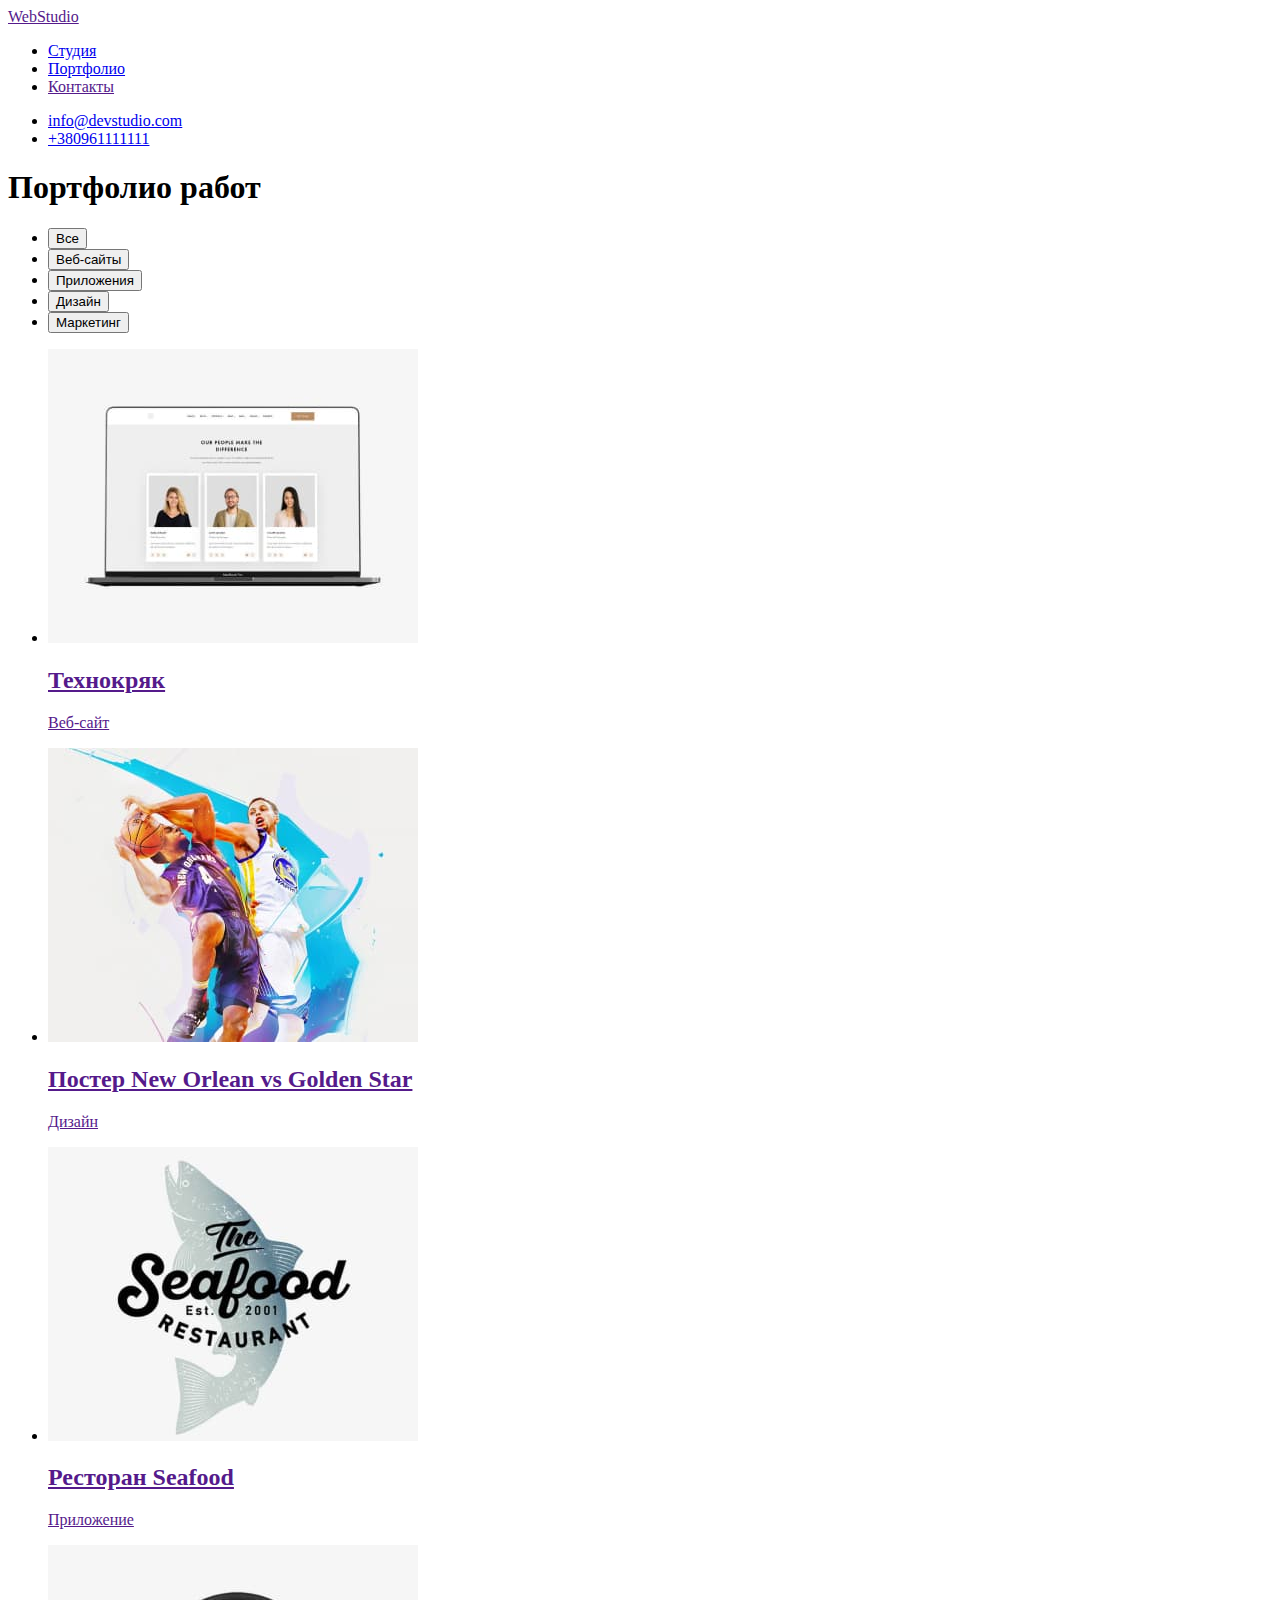
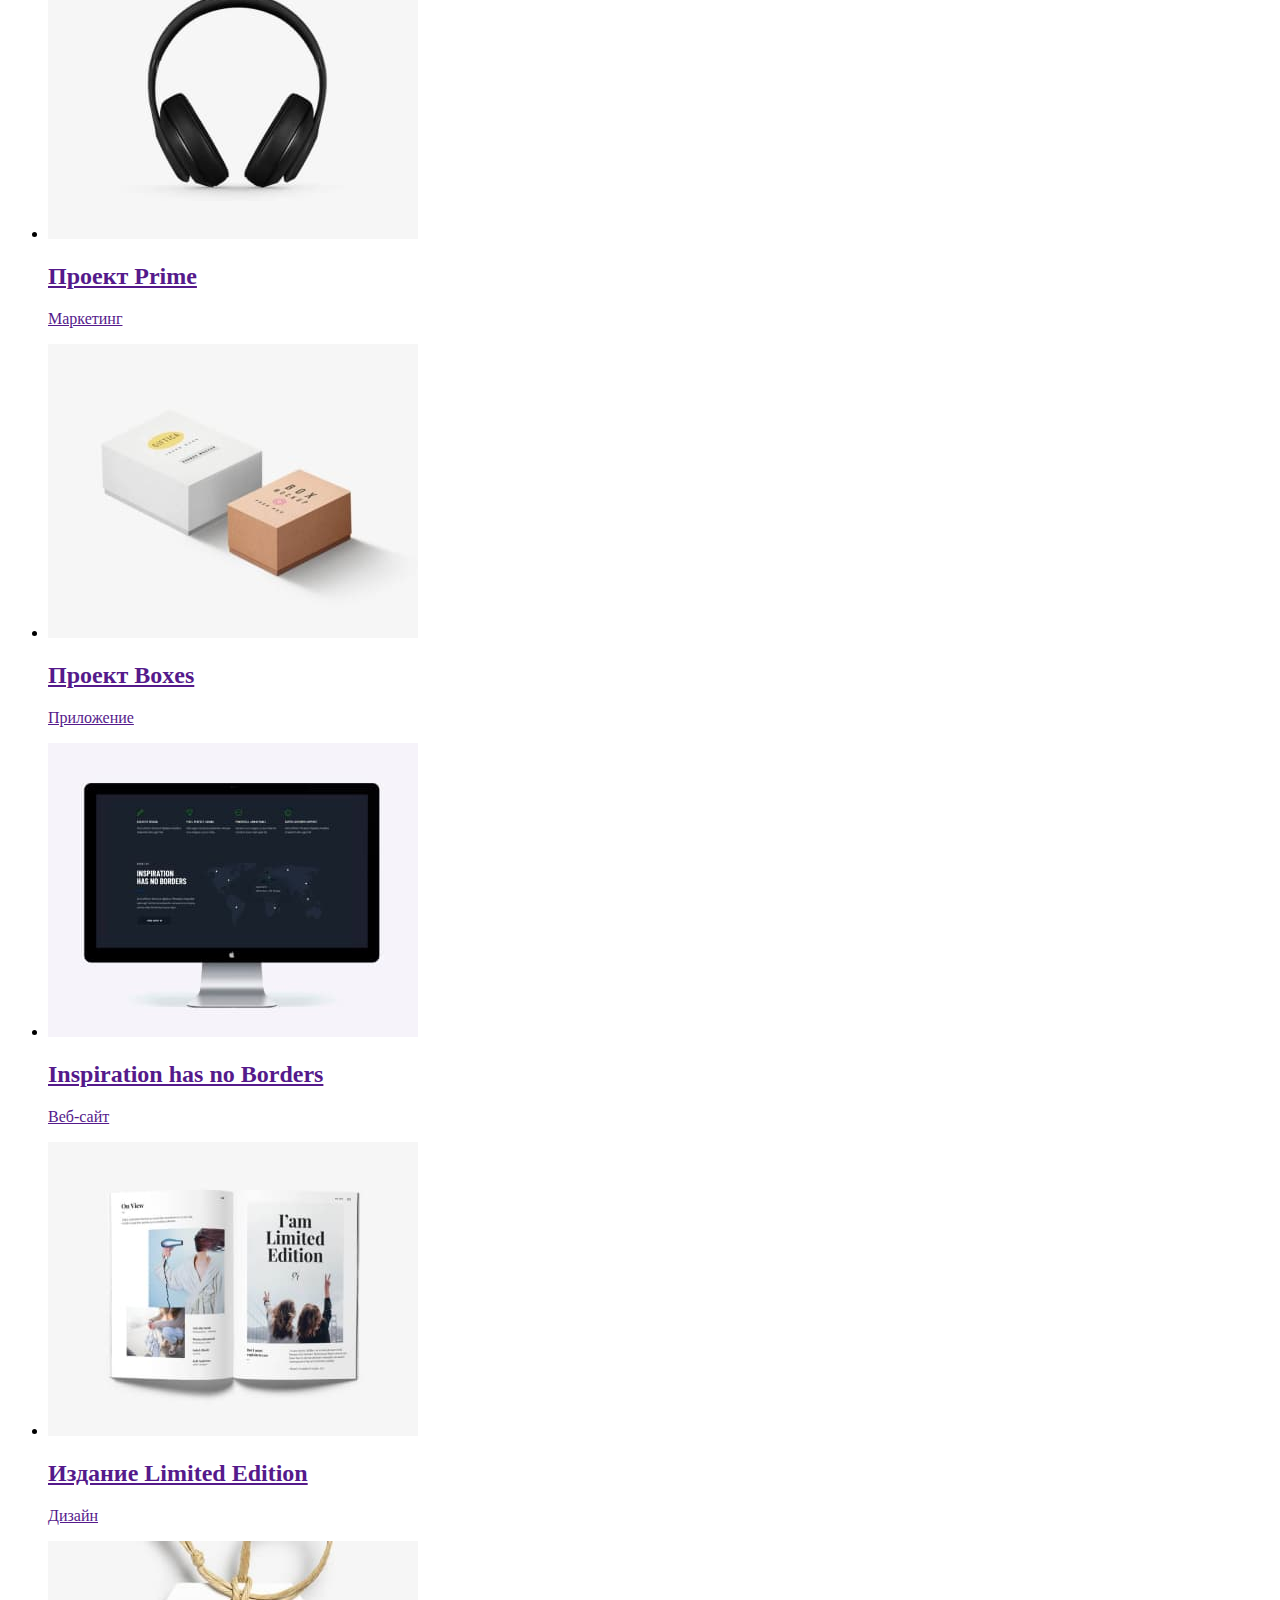
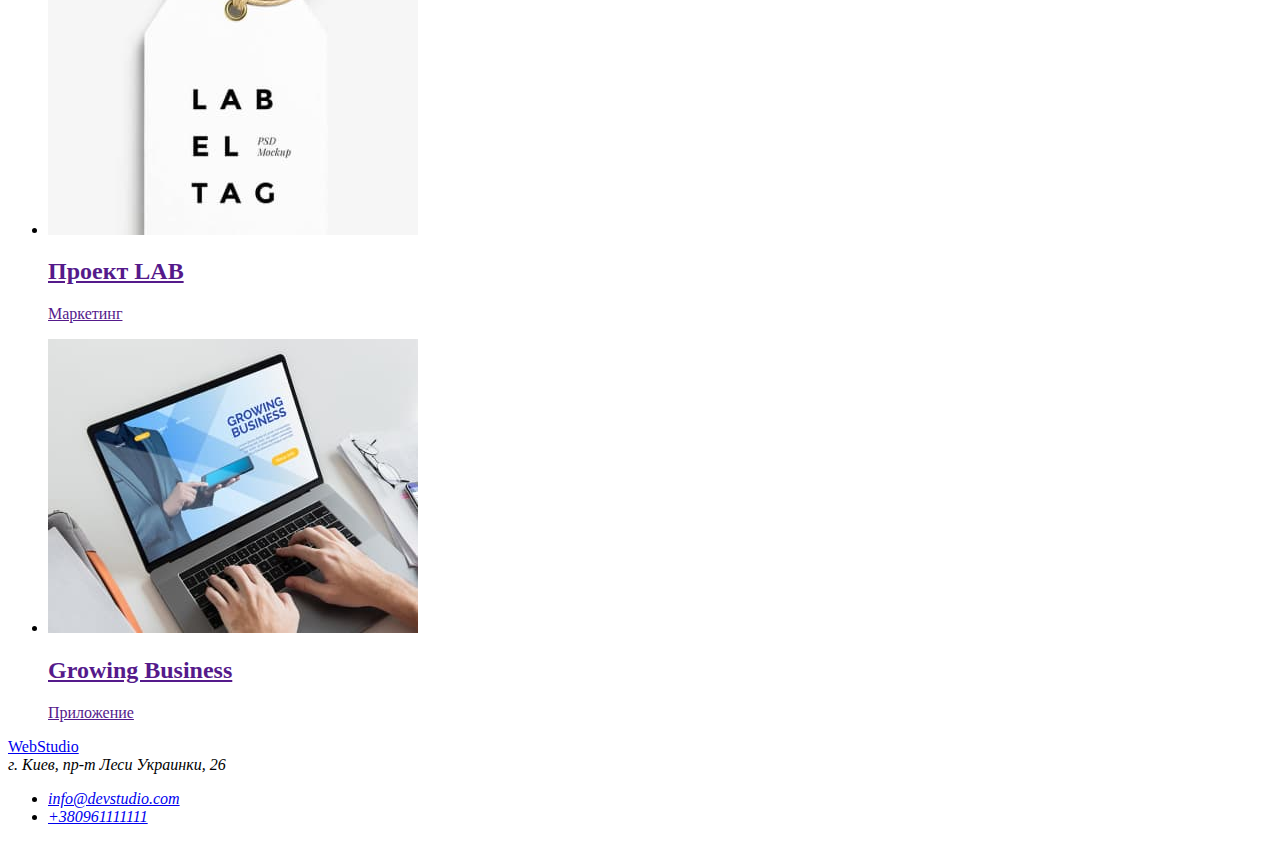
==== portfolio.html @ 30e7f9cb "добавляет файл portfolio" ====
<!DOCTYPE html>
<html lang="ru">

<head>
    <meta charset="UTF-8">
    <meta name="viewport" content="width=, initial-scale=1.0">
    <title>Portfolio</title>
    <link
        href="https://fonts.googleapis.com/css2?family=Raleway:wght@700&family=Roboto:wght@400;500;700;900&display=swap"
        rel="stylesheet">
    <link rel="stylesheet" href="./css/styles.css">
</head>
<body>

    <!-- Header section -->
    <header>
        <nav>
    
            <a href="">WebStudio</a>
            <ul>
                <li><a href="./index.html">Студия</a></li>
                <li><a href="./portfolio.html">Портфолио</a></li>
                <li><a href="">Контакты</a></li>
            </ul>
        </nav>
        <ul>
            <li><a href="mailto:info@devstudio.com">info@devstudio.com</a></li>
            <li><a href="tel:+380961111111">+380961111111</a></li>
        </ul>
    </header>

    <!-- Main section -->
    <main>
        <section>
            <h1>Портфолио работ</h1>
            <ul>
                <li><button type="button">Все</button></li>
                <li><button type="button">Веб-сайты</button></li>
                <li><button type="button">Приложения</button></li>
                <li><button type="button">Дизайн</button></li>
                <li><button type="button">Маркетинг</button></li>
            </ul>
           
            <ul>
                <li><a href=""><img src="./images/img8.jpg" alt="" width="370">
                        <h2>Технокряк</h2>
                        <p>Веб-сайт</p>
                    </a>
                </li>

                <li><a href=""><img src="./images/img9.jpg" alt="" width="370">
                        <h2>Постер New Orlean vs Golden Star</h2>
                        <p>Дизайн</p>
                    </a>
                </li>

                <li><a href=""><img src="./images/img10.jpg" alt="" width="370">
                        <h2>Ресторан Seafood</h2>
                        <p>Приложение</p>
                    </a>
                </li>

                <li><a href=""><img src="./images/img11.jpg" alt="" width="370">
                        <h2>Проект Prime</h2>
                        <p>Маркетинг</p>
                    </a>
                </li>

                <li><a href=""><img src="./images/img12.jpg" alt="" width="370">
                        <h2>Проект Boxes</h2>
                        <p>Приложение</p>
                    </a>
                </li>

                <li><a href=""><img src="./images/img13.jpg" alt="" width="370">
                        <h2>Inspiration has no Borders</h2>
                        <p>Веб-сайт</p>
                    </a>
                </li>

                <li><a href=""><img src="./images/img14.jpg" alt="" width="370">
                        <h2>Издание Limited Edition</h2>
                        <p>Дизайн</p>
                    </a>
                </li>

                <li><a href=""><img src="./images/img15.jpg" alt="" width="370">
                        <h2>Проект LAB</h2>
                        <p>Маркетинг</p>
                    </a>
                </li>

                <li><a href=""><img src="./images/img16.jpg" alt="" width="370">
                        <h2>Growing Business</h2>
                        <p>Приложение</p>
                    </a>
                </li>

            </ul>
        </section>
    </main>

    <!-- Footer section -->
    <footer>
        <a href="WebStudio">WebStudio</a>
    
        <address>
            г. Киев, пр-т Леси Украинки, 26
    
            <ul>
                <li><a href="mailto:info@devstudio.com">info@devstudio.com</a></li>
                <li><a href="tel:+380961111111">+380961111111</a></li>
            </ul>
        </address>
    </footer>

</body>
    
</html>
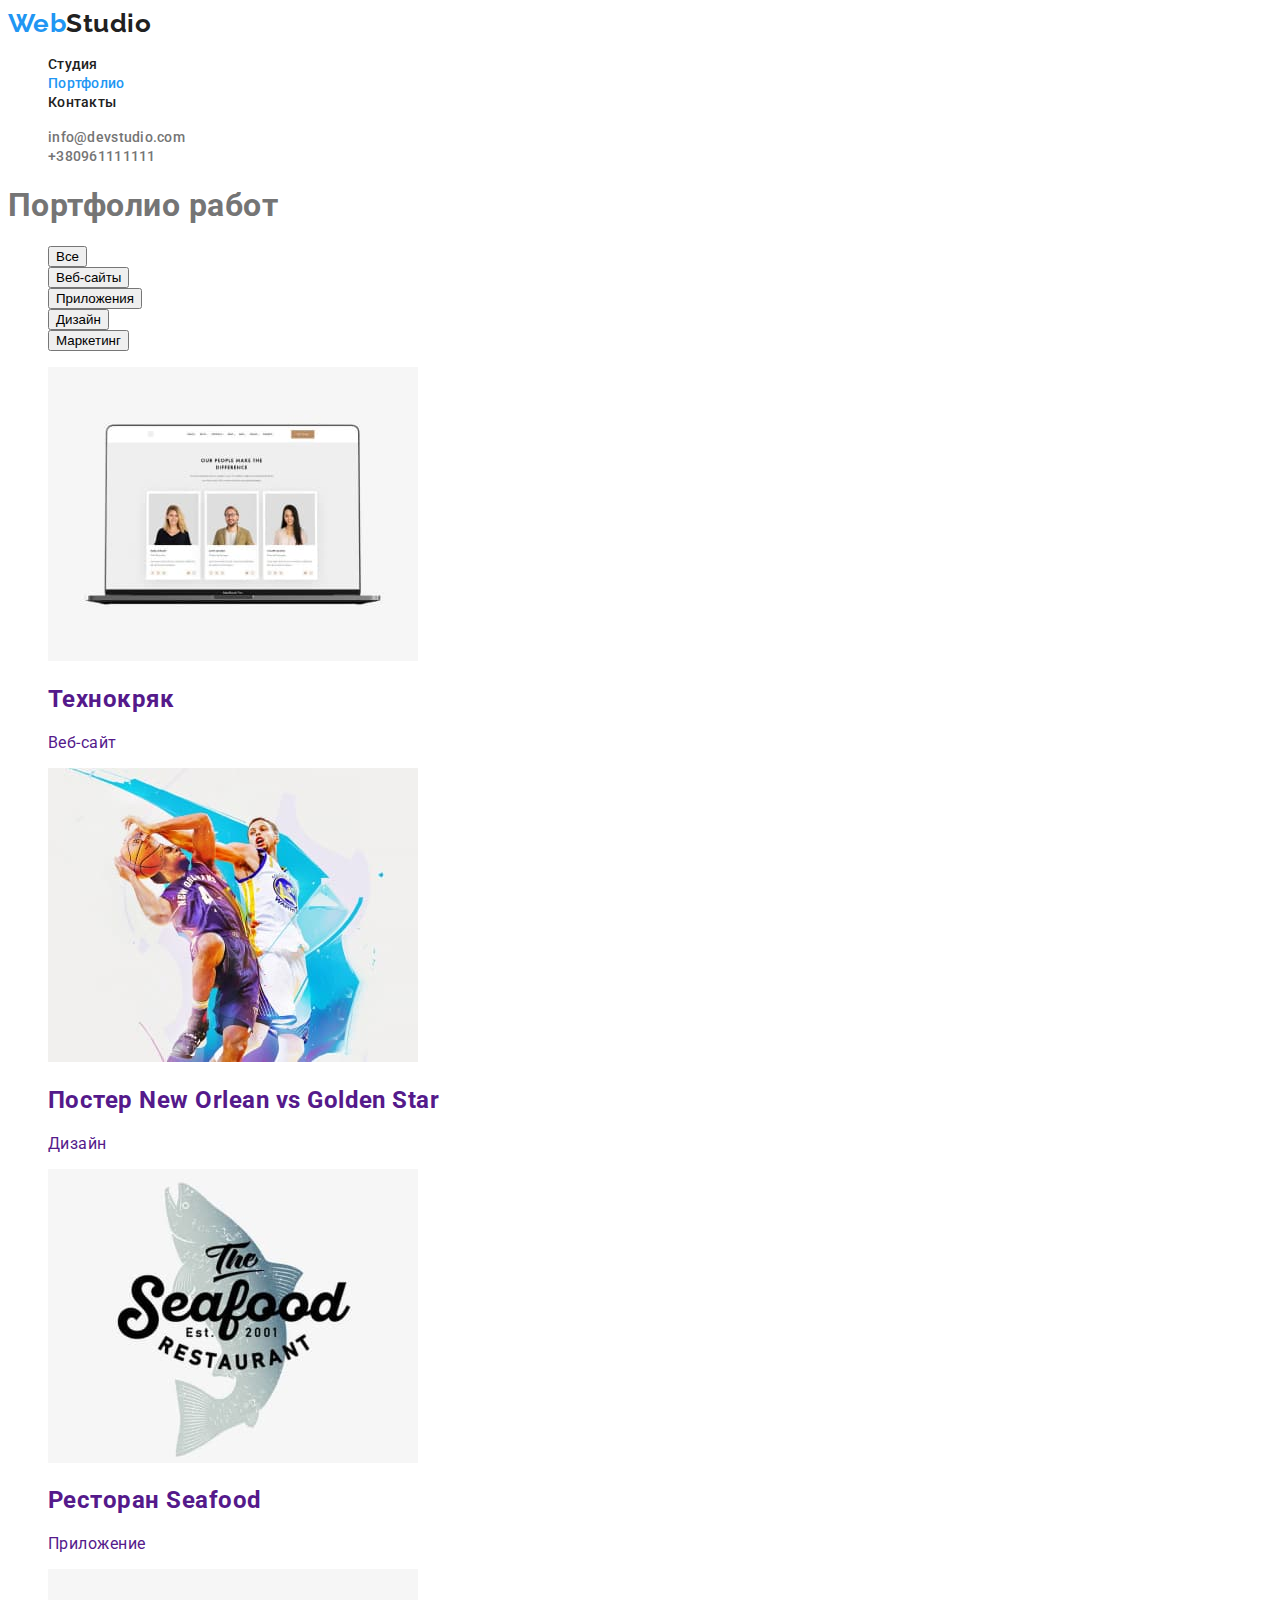
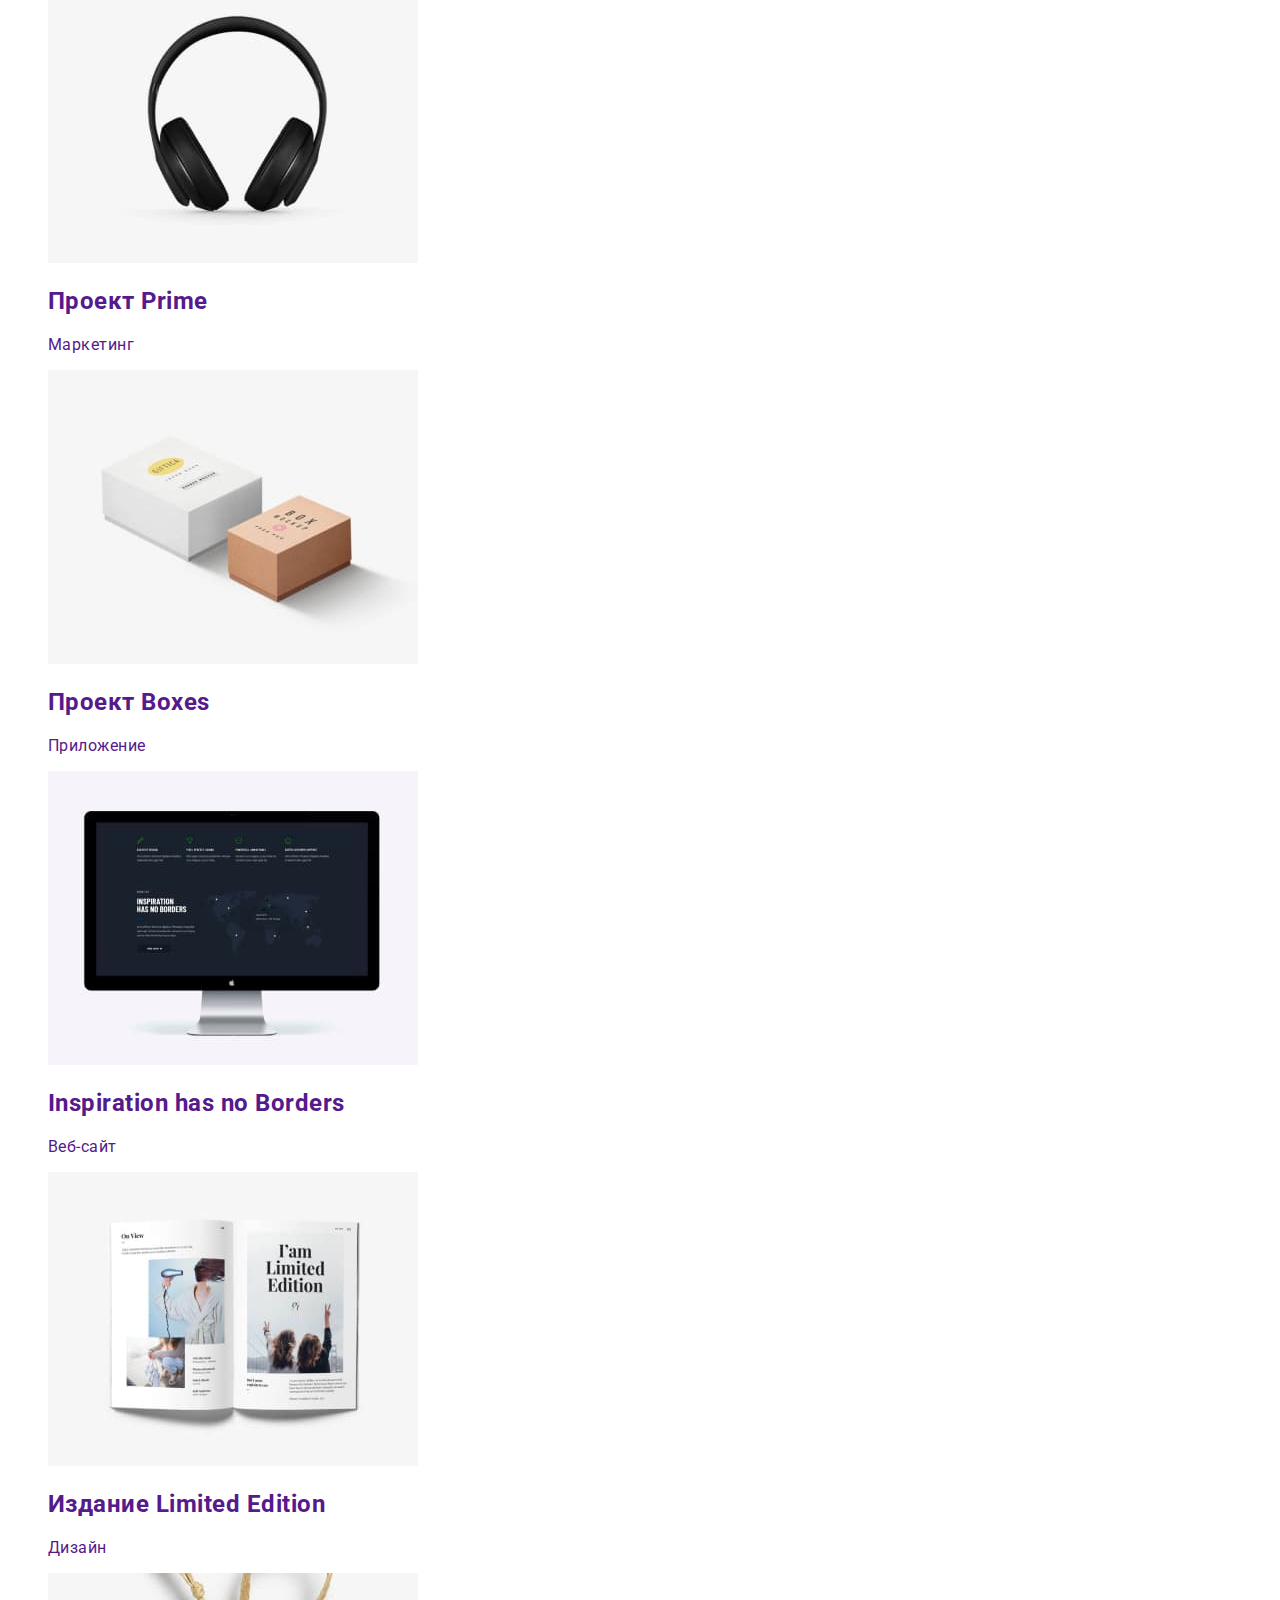
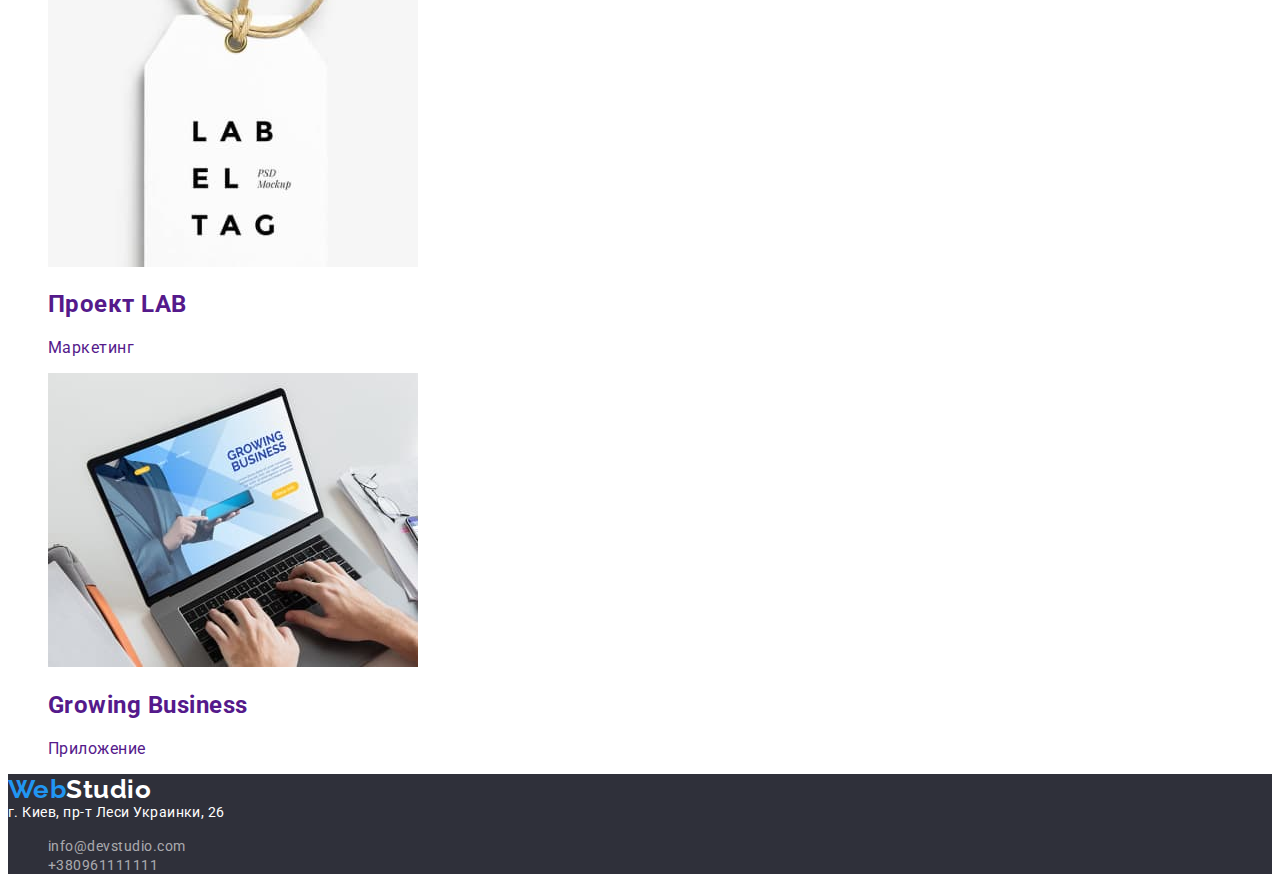
==== commit 9f66000f: "добавляет шрифты и классы" ====
--- a/portfolio.html
+++ b/portfolio.html
@@ -5,27 +5,27 @@
     <meta charset="UTF-8">
     <meta name="viewport" content="width=, initial-scale=1.0">
     <title>Portfolio</title>
-    <link
-        href="https://fonts.googleapis.com/css2?family=Raleway:wght@700&family=Roboto:wght@400;500;700;900&display=swap"
-        rel="stylesheet">
+    <link rel="preconnect" href="https://fonts.googleapis.com">
+    <link rel="preconnect" href="https://fonts.gstatic.com" crossorigin>
+    <link href="https://fonts.googleapis.com/css2?family=Raleway:wght@700&family=Roboto:wght@400;500;700;900&display=swap" rel="stylesheet">
     <link rel="stylesheet" href="./css/styles.css">
 </head>
 <body>
 
     <!-- Header section -->
-    <header>
+    <header class="header-section">
         <nav>
     
-            <a href="">WebStudio</a>
-            <ul>
-                <li><a href="./index.html">Студия</a></li>
-                <li><a href="./portfolio.html">Портфолио</a></li>
-                <li><a href="">Контакты</a></li>
+            <a href="./index.html" class="logo">Web<span class="second-part-logo">Studio</span></a>
+            <ul class="site-nav">
+                <li><a href="./index.html" class="link">Студия</a></li>
+                <li><a href="./portfolio.html" class="link current">Портфолио</a></li>
+                <li><a href="" class="link">Контакты</a></li>
             </ul>
         </nav>
-        <ul>
-            <li><a href="mailto:info@devstudio.com">info@devstudio.com</a></li>
-            <li><a href="tel:+380961111111">+380961111111</a></li>
+        <ul class="contacts-nav">
+            <li><a href="mailto:info@devstudio.com" class="link">info@devstudio.com</a></li>
+            <li><a href="tel:+380961111111" class="link">+380961111111</a></li>
         </ul>
     </header>
 
@@ -101,15 +101,15 @@
     </main>
 
     <!-- Footer section -->
-    <footer>
-        <a href="WebStudio">WebStudio</a>
+    <footer class="footer-section">
+        <a href="WebStudio" class="logo">Web<span class="part-logo">Studio</span></a>
     
         <address>
-            г. Киев, пр-т Леси Украинки, 26
+            <div class="address">г. Киев, пр-т Леси Украинки, 26</div>
     
-            <ul>
-                <li><a href="mailto:info@devstudio.com">info@devstudio.com</a></li>
-                <li><a href="tel:+380961111111">+380961111111</a></li>
+            <ul class="contacts">
+                <li><a href="mailto:info@devstudio.com" class="link">info@devstudio.com</a></li>
+                <li><a href="tel:+380961111111" class="link">+380961111111</a></li>
             </ul>
         </address>
     </footer>
--- a/css/styles.css
+++ b/css/styles.css
@@ -0,0 +1,185 @@
+:root {
+  --main-text-color: #757575;
+  --title-text-color: #212121;
+  --accent-color: #2196f3;
+  --main-bg-color: #ffffff;
+  --white-text-color: #ffffff;
+  --secondary-bg-color: #2f303a;
+  --team-bg-color: #f5f4fa;
+  --secondary-button-bg: #188CE8;
+  --footer-contacts-color: rgba(255, 255, 255, 0.6);
+}
+
+body {
+  background-color: var(--main-bg-color);
+  color: var(--main-text-color);
+  font-family: Roboto, Comfortaa, sans-serif;
+  letter-spacing: 0.03em;
+}
+
+ul {
+  list-style: none;
+}
+
+a {
+    text-decoration: none;
+}
+
+
+/* Logo */
+.logo {
+  color: var(--accent-color);
+  font-family: Raleway, sans-serif;
+  font-weight: 700;
+  font-size: 26px;
+  line-height: 1,19;
+}
+
+.second-part-logo {
+  color: var(--title-text-color);
+  font-family: Raleway, sans-serif;
+  font-weight: 700;
+  font-size: 26px;
+  line-height: 1,19;
+}
+
+/* Navigation */
+
+.site-nav .link {
+  color: var(--title-text-color); 
+  font-weight: 500;
+  font-size: 14px;
+  line-height: 1,2;
+  letter-spacing: 0.02em;
+}
+
+.site-nav .link:hover,
+.site-nav .link:focus {
+  color: var(--accent-color);
+}
+
+.site-nav .link.current {
+  color: var(--accent-color);
+}
+
+.contacts-nav .link {
+  color: var(--main-text-color);
+  font-weight: 500;
+  font-size: 14px;
+  line-height: 1,2;
+  letter-spacing: 0.02em;
+}
+
+.contacts-nav .link:hover,
+.contacts-nav .link:focus {
+  color: var(--accent-color);
+}
+
+/* Hero section */
+.hero {
+  background-color: var(--secondary-bg-color);
+  text-align: center;
+}
+
+.hero-title {
+  color: var(--white-text-color);
+  font-weight: 900;
+  font-size: 44px;
+  line-height: 1,4;
+  letter-spacing: 0.06em; 
+}
+
+/* Button */
+.button {
+  color: var(--white-text-color);
+  background-color: var(--accent-color);
+  font-weight: 700;
+  font-size: 16px;
+  line-height: 1,9;
+  letter-spacing: 0.06em;
+}
+
+.button:hover {
+background-color: var(--secondary-button-bg);
+}
+
+/* First section */
+
+.section-title {
+  color: var(--title-text-color);
+  font-weight: 400;
+  font-size: 14px;
+  line-height: 1,14;
+}
+
+.description-title {
+  font-weight: 400;
+  font-size: 14px;
+  line-height: 1,7;
+}
+
+/* Work section */
+
+.work-title {
+  color: var(--title-text-color);
+  font-weight: 700;
+  font-size: 36px;
+  line-height: 1,2;
+  text-align: center;
+}
+
+/* Team section */
+
+.team-title {
+  color: var(--title-text-color);
+  font-weight: 700;
+  font-size: 36px;
+  line-height: 1,2;
+  text-align: center;
+}
+
+.team-list .full-name {
+  color: var(--title-text-color);
+  font-weight: 500;
+  font-size: 16px;
+  line-height: 1,2;
+}
+
+.team-list .profession {
+  font-weight: 400;
+  font-size: 16px;
+  line-height: 1,2;
+}
+
+/* Footer */
+.part-logo {
+  color: var(--white-text-color);
+  font-family: Raleway, sans-serif;
+  font-weight: 700;
+  font-size: 26px;
+  line-height: 1,2;
+}
+.footer-section {
+  background-color: var(--secondary-bg-color);
+}
+
+.address {
+  color: var(--white-text-color);
+  font-style: normal;
+  font-weight: 400;
+  font-size: 14px;
+  line-height: 1,7;
+}
+
+.contacts .link {
+  color: var(--footer-contacts-color);
+  font-style: normal;
+  font-weight: 400;
+  font-size: 14px;
+  line-height: 1,7;
+}
+
+.contacts .link:hover,
+.contacts .link:focus {
+  color: var(--accent-color);
+
